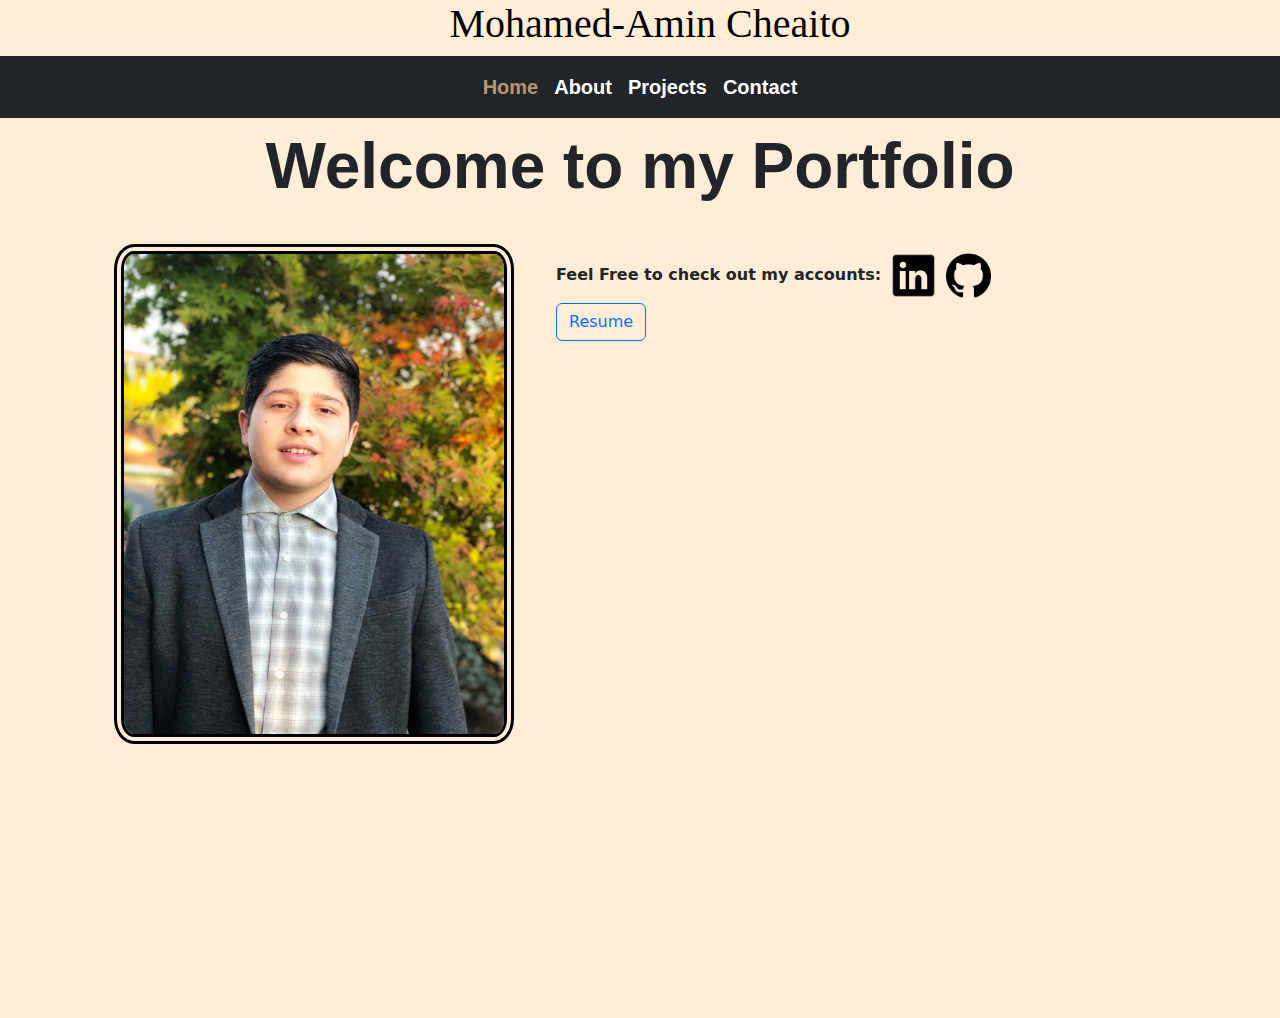
==== index.html @ af098c6a "Added home tab, styles and images" ====
<!DOCTYPE html>
<html lang="en">
  <head>
    <meta charset="UTF-8" />
    <meta http-equiv="X-UA-Compatible" content="IE=edge" />
    <meta name="viewport" content="width=device-width, initial-scale=1.0" />
    <title>Mohamed-Amin's Eportfolio</title>
    <link rel="stylesheet" href="../css/index.css" />
    <link
      rel="stylesheet"
      href="https://cdn.jsdelivr.net/npm/bootstrap@5.0.2/dist/css/bootstrap.min.css"
    />
    <script
      src="https://cdn.jsdelivr.net/npm/@popperjs/core@2.9.2/dist/umd/popper.min.js"
      integrity="sha384-IQsoLXl5PILFhosVNubq5LC7Qb9DXgDA9i+tQ8Zj3iwWAwPtgFTxbJ8NT4GN1R8p"
      crossorigin="anonymous"
    ></script>
    <script
      src="https://cdn.jsdelivr.net/npm/bootstrap@5.0.2/dist/js/bootstrap.min.js"
      integrity="sha384-cVKIPhGWiC2Al4u+LWgxfKTRIcfu0JTxR+EQDz/bgldoEyl4H0zUF0QKbrJ0EcQF"
      crossorigin="anonymous"
    ></script>
    <script defer src="index.js"></script>
  </head>
  <body>
    <div id="TopPage">
      <a id="HeaderName" href="index.html"><h1>Mohamed-Amin Cheaito</h1></a>
    </div>
    <header id="Home">
      <!-- <nav
        class="navbar static-top navbar-expand-lg navbar-dark mx-auto bg-dark"
      >
        <div class="container-fluid">
          <button
            class="navbar-toggler"
            type="button"
            data-bs-toggle="collapse"
            data-bs-target="#navbarSupportedContent"
            aria-controls="navbarSupportedContent"
            aria-expanded="false"
            aria-label="Toggle navigation"
          >
            <span class="navbar-toggler-icon"></span>
          </button>
          <div
            class="collapse navbar-collapse justify-content-between"
            id="navbarSupportedContent"
          >
            <ul class="navbar-nav mx-auto mb-2 mb-lg-0">
              <li class="nav-item">
                <a class="nav-link active" href="index.html">Home</a>
              </li>
              <li class="nav-item">
                <a class="nav-link" href="./Html/about.html">About</a>
              </li>
              <li class="nav-item">
                <a class="nav-link" href="./Html/projects.html">Projects</a>
              </li>
              <li class="nav-item">
                <a class="nav-link" href="./Html/contact.html">Contact</a>
              </li>
            </ul>
          </div>
        </div>
      </nav> -->
    </header>
    <div class="Home_information">
      <span id="WelcomeMessage">Welcome to my Portfolio</span>
      <figure class="row">
        <img
          class="col-lg-6 col-12"
          id="personal_img"
          alt="Picture of me"
          src="./images/MoImg.jpeg"
        />
        <figcaption class="col-lg-6 col-12">
          <p>
            <br />
            <b>Feel Free to check out my accounts:</b>
            <a href="https://www.linkedin.com/in/mohamed-amin-cheaito-32193820a"
              ><img class="PlatformLinkImg" src="./images/Linkedin.png"
            /></a>

            <a href="https://github.com/Mo-Amin"
              ><img class="PlatformLinkImg github" src="./images/Github.png"
            /></a>
            <br />
            <a
              href="../Resume - Mohamed-Amin Cheaito.pdf"
              class="btn btn-outline-primary"
              type="button"
              >Resume</a
            >
          </p>
        </figcaption>
      </figure>
    </div>
  </body>
</html>
---- css/index.css ----
body {
  background-color: rgb(255, 237, 215) !important;
}
.navbar-brand,
h1 {
  font-family: cursive;
  margin-left: 20px;
  text-align: center;
}

@media (max-width: 991px) {
  .navbar-brand {
    display: flex;
    justify-self: flex-end;
  }
}
#HeaderName {
  text-decoration: none;
  color: black;
}
#HeaderName:hover {
  color: rgba(0, 0, 0, 0.5);
}
nav {
  font-size: 20px;
  font-family: "Gill Sans", "Gill Sans MT", Calibri, "Trebuchet MS", sans-serif;
  font-weight: bold;
}
nav a {
  color: white !important;
}

.active {
  color: rgba(255, 204, 145, 0.7) !important;
}

.nav-link:hover {
  color: rgba(255, 204, 145, 0.7) !important;
}

.Home_information {
  height: 100vh;
}
#personal_img {
  /*
  width: 37%;
  height: 60vh;

   width: 450px;
  */
  width: 400px;
  height: 500px;
  border-radius: 5%;

  margin: 20px;
  padding: 0;
  border: double black 10px;
}
figure {
  padding-top: 10px;
  display: flex;
  height: 50vh;

  justify-content: center;
}

.bio {
  text-align: center;
  display: flex;
  justify-content: center;
}

.bio h3 {
  font-family: "Gill Sans", "Gill Sans MT", Calibri, "Trebuchet MS", sans-serif;
  font-weight: bold;
  font-size: 4em;
  display: flex;
  justify-content: center;
}
.PlatformLinkImg {
  height: 55px;
  width: 55px;
}

.github {
  height: 45px;
  width: 45px;
}
#TopPage {
  display: flex;
  justify-content: center;
}
#TopPage .PlatformLinks {
  position: absolute;
  right: 0;
}
p {
  padding-left: 10px;
}
#WelcomeMessage {
  font-family: "Gill Sans", "Gill Sans MT", Calibri, "Trebuchet MS", sans-serif;
  font-weight: bold;
  font-size: 4em;
  display: flex;
  justify-content: center;
}
a:hover {
  opacity: 0.7;
}
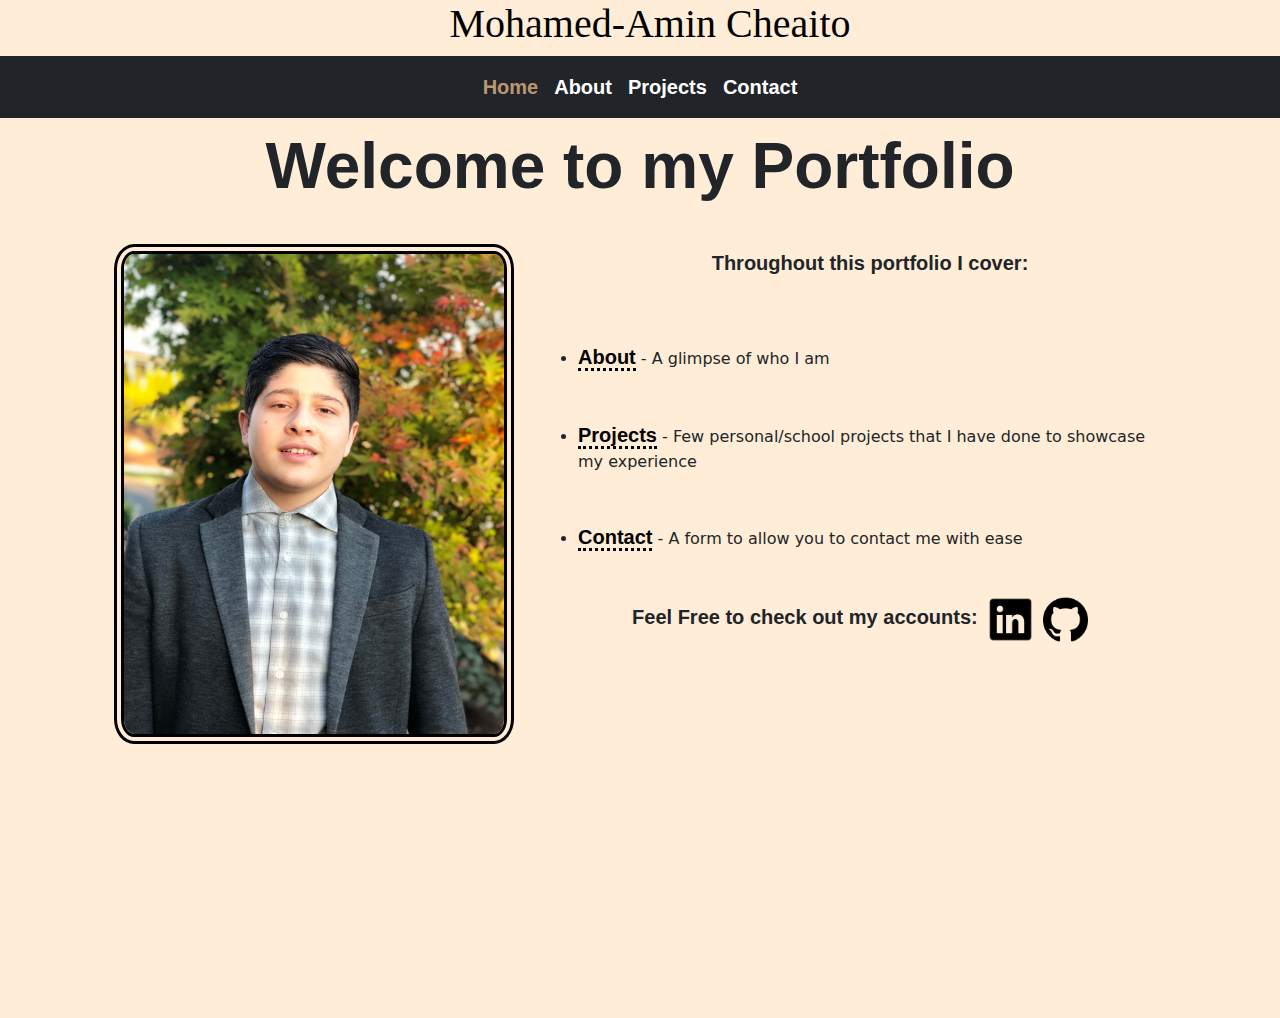
==== commit 9a388bcd: "Fixed home page" ====
--- a/index.html
+++ b/index.html
@@ -74,23 +74,29 @@
           src="./images/MoImg.jpeg"
         />
         <figcaption class="col-lg-6 col-12">
-          <p>
+          <p id="HomeMessage">
             <br />
-            <b>Feel Free to check out my accounts:</b>
-            <a href="https://www.linkedin.com/in/mohamed-amin-cheaito-32193820a"
-              ><img class="PlatformLinkImg" src="./images/Linkedin.png"
-            /></a>
+            <span id="SummaryMessage">Throughout this portfolio I cover:</span>
+            <br /><br />
+            <ul>
+              <li><a class= "LinksToPages" href="about.html">About</a> - A glimpse of who I am </li>
+              <br /><br />
+              <li><a class= "LinksToPages" href="projects.html">Projects</a> - Few personal/school projects that I have done to showcase my experience</li>
+              <br /><br />
+              <li><a class= "LinksToPages" href="contact.html">Contact</a> - A form to allow you to contact me with ease</li>
+            </ul>
+            <br />
+            <div id="Accounts">
+              <b>Feel Free to check out my accounts:</b>
+              <a href="https://www.linkedin.com/in/mohamed-amin-cheaito-32193820a"
+                ><img class="PlatformLinkImg" src="./images/Linkedin.png"
+              /></a>
 
-            <a href="https://github.com/Mo-Amin"
-              ><img class="PlatformLinkImg github" src="./images/Github.png"
-            /></a>
+              <a href="https://github.com/Mo-Amin"
+                ><img class="PlatformLinkImg github" src="./images/Github.png"
+              /></a>
+            </div>
             <br />
-            <a
-              href="../Resume - Mohamed-Amin Cheaito.pdf"
-              class="btn btn-outline-primary"
-              type="button"
-              >Resume</a
-            >
           </p>
         </figcaption>
       </figure>
--- a/css/index.css
+++ b/css/index.css
@@ -8,12 +8,6 @@
   text-align: center;
 }
 
-@media (max-width: 991px) {
-  .navbar-brand {
-    display: flex;
-    justify-self: flex-end;
-  }
-}
 #HeaderName {
   text-decoration: none;
   color: black;
@@ -36,6 +30,7 @@
 
 .nav-link:hover {
   color: rgba(255, 204, 145, 0.7) !important;
+  text-decoration: overline;
 }
 
 .Home_information {
@@ -61,12 +56,6 @@
   display: flex;
   height: 50vh;
 
-  justify-content: center;
-}
-
-.bio {
-  text-align: center;
-  display: flex;
   justify-content: center;
 }
 
@@ -107,3 +96,30 @@
 a:hover {
   opacity: 0.7;
 }
+
+#HomeMessage {
+  padding-left: 20px;
+}
+#Accounts {
+  text-align: center;
+}
+.LinksToPages {
+  color: black;
+  text-decoration: none;
+  border-bottom: 3px dotted black;
+}
+.LinksToPages:hover {
+  color: rgba(0, 0, 0, 0.8);
+}
+#SummaryMessage,
+.LinksToPages,
+#Accounts b {
+  font-family: "Lucida Sans", "Lucida Sans Regular", "Lucida Grande",
+    "Lucida Sans Unicode", Geneva, Verdana, sans-serif;
+  font-weight: bolder;
+  font-size: 20px;
+}
+#SummaryMessage {
+  display: flex;
+  justify-content: center;
+}
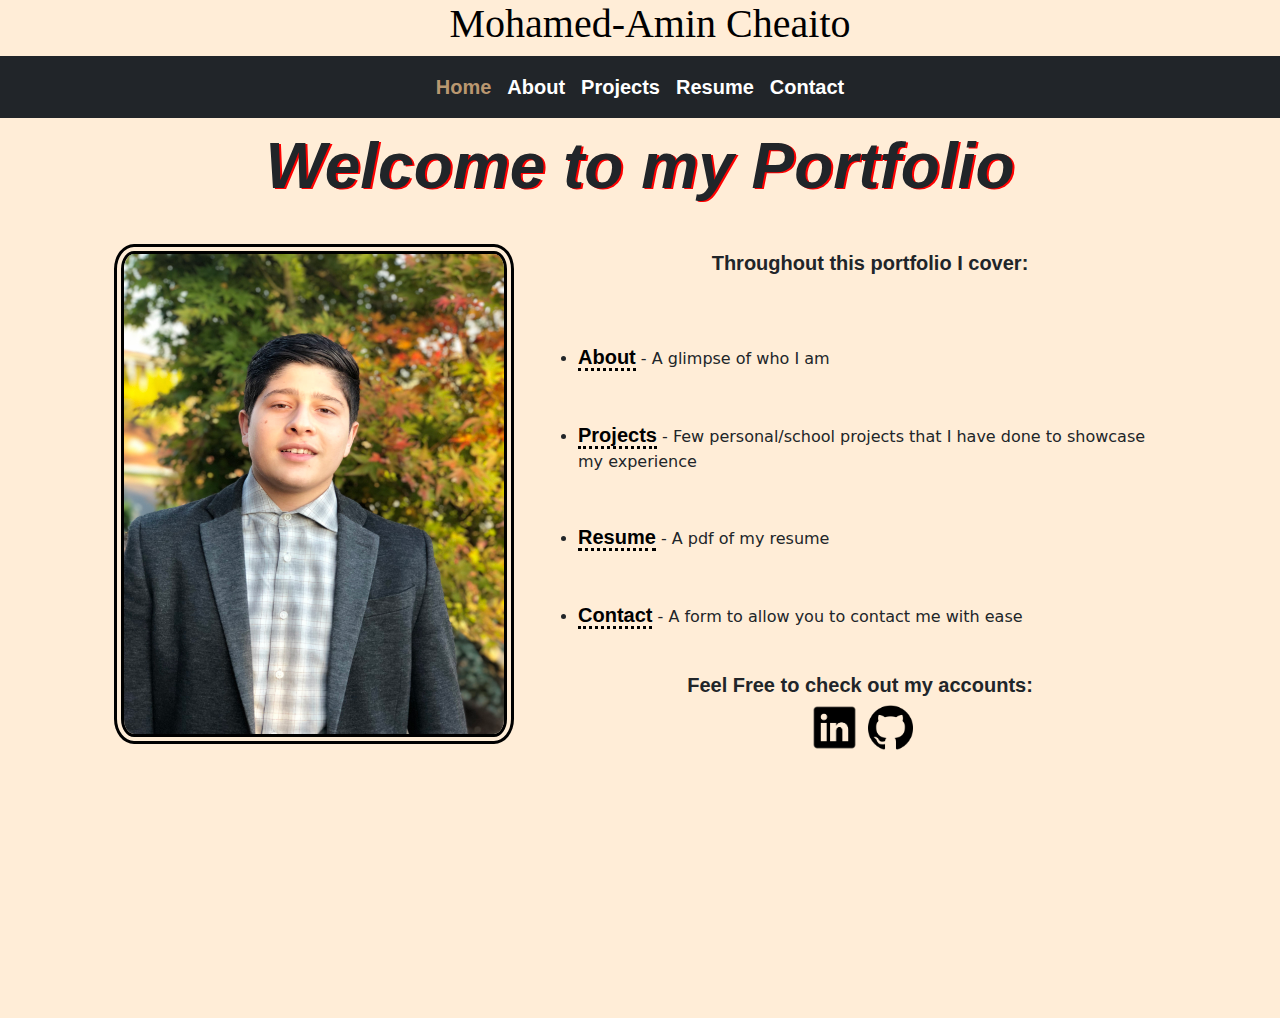
==== commit 2cc1f1cd: "Added about page and edited home page" ====
--- a/index.html
+++ b/index.html
@@ -27,45 +27,11 @@
       <a id="HeaderName" href="index.html"><h1>Mohamed-Amin Cheaito</h1></a>
     </div>
     <header id="Home">
-      <!-- <nav
-        class="navbar static-top navbar-expand-lg navbar-dark mx-auto bg-dark"
-      >
-        <div class="container-fluid">
-          <button
-            class="navbar-toggler"
-            type="button"
-            data-bs-toggle="collapse"
-            data-bs-target="#navbarSupportedContent"
-            aria-controls="navbarSupportedContent"
-            aria-expanded="false"
-            aria-label="Toggle navigation"
-          >
-            <span class="navbar-toggler-icon"></span>
-          </button>
-          <div
-            class="collapse navbar-collapse justify-content-between"
-            id="navbarSupportedContent"
-          >
-            <ul class="navbar-nav mx-auto mb-2 mb-lg-0">
-              <li class="nav-item">
-                <a class="nav-link active" href="index.html">Home</a>
-              </li>
-              <li class="nav-item">
-                <a class="nav-link" href="./Html/about.html">About</a>
-              </li>
-              <li class="nav-item">
-                <a class="nav-link" href="./Html/projects.html">Projects</a>
-              </li>
-              <li class="nav-item">
-                <a class="nav-link" href="./Html/contact.html">Contact</a>
-              </li>
-            </ul>
-          </div>
-        </div>
-      </nav> -->
+     
     </header>
     <div class="Home_information">
       <span id="WelcomeMessage">Welcome to my Portfolio</span>
+      <div id = "quote"></div>
       <figure class="row">
         <img
           class="col-lg-6 col-12"
@@ -83,11 +49,14 @@
               <br /><br />
               <li><a class= "LinksToPages" href="projects.html">Projects</a> - Few personal/school projects that I have done to showcase my experience</li>
               <br /><br />
+              <li><a class= "LinksToPages" href="resume.html">Resume</a> - A pdf of my resume</li>
+              <br /><br />
               <li><a class= "LinksToPages" href="contact.html">Contact</a> - A form to allow you to contact me with ease</li>
             </ul>
             <br />
             <div id="Accounts">
               <b>Feel Free to check out my accounts:</b>
+              <div>
               <a href="https://www.linkedin.com/in/mohamed-amin-cheaito-32193820a"
                 ><img class="PlatformLinkImg" src="./images/Linkedin.png"
               /></a>
@@ -96,6 +65,7 @@
                 ><img class="PlatformLinkImg github" src="./images/Github.png"
               /></a>
             </div>
+            </div>
             <br />
           </p>
         </figcaption>
--- a/css/index.css
+++ b/css/index.css
@@ -1,7 +1,7 @@
 body {
   background-color: rgb(255, 237, 215) !important;
 }
-.navbar-brand,
+
 h1 {
   font-family: cursive;
   margin-left: 20px;
@@ -87,11 +87,13 @@
   padding-left: 10px;
 }
 #WelcomeMessage {
-  font-family: "Gill Sans", "Gill Sans MT", Calibri, "Trebuchet MS", sans-serif;
+  font-family:Impact, Haettenschweiler, 'Arial Narrow Bold', sans-serif;
   font-weight: bold;
   font-size: 4em;
   display: flex;
   justify-content: center;
+  font-style: italic;
+  text-shadow: 2px 1px #FF0000;
 }
 a:hover {
   opacity: 0.7;
@@ -123,3 +125,15 @@
   display: flex;
   justify-content: center;
 }
+
+#pdfFrame {
+  display: flex;
+  justify-content: center;
+  width: 100vw;
+  height: 100vh;
+}
+#pdfFrame iframe {
+  margin-top: 10px;
+  width: 80%;
+  height: 80%;
+}
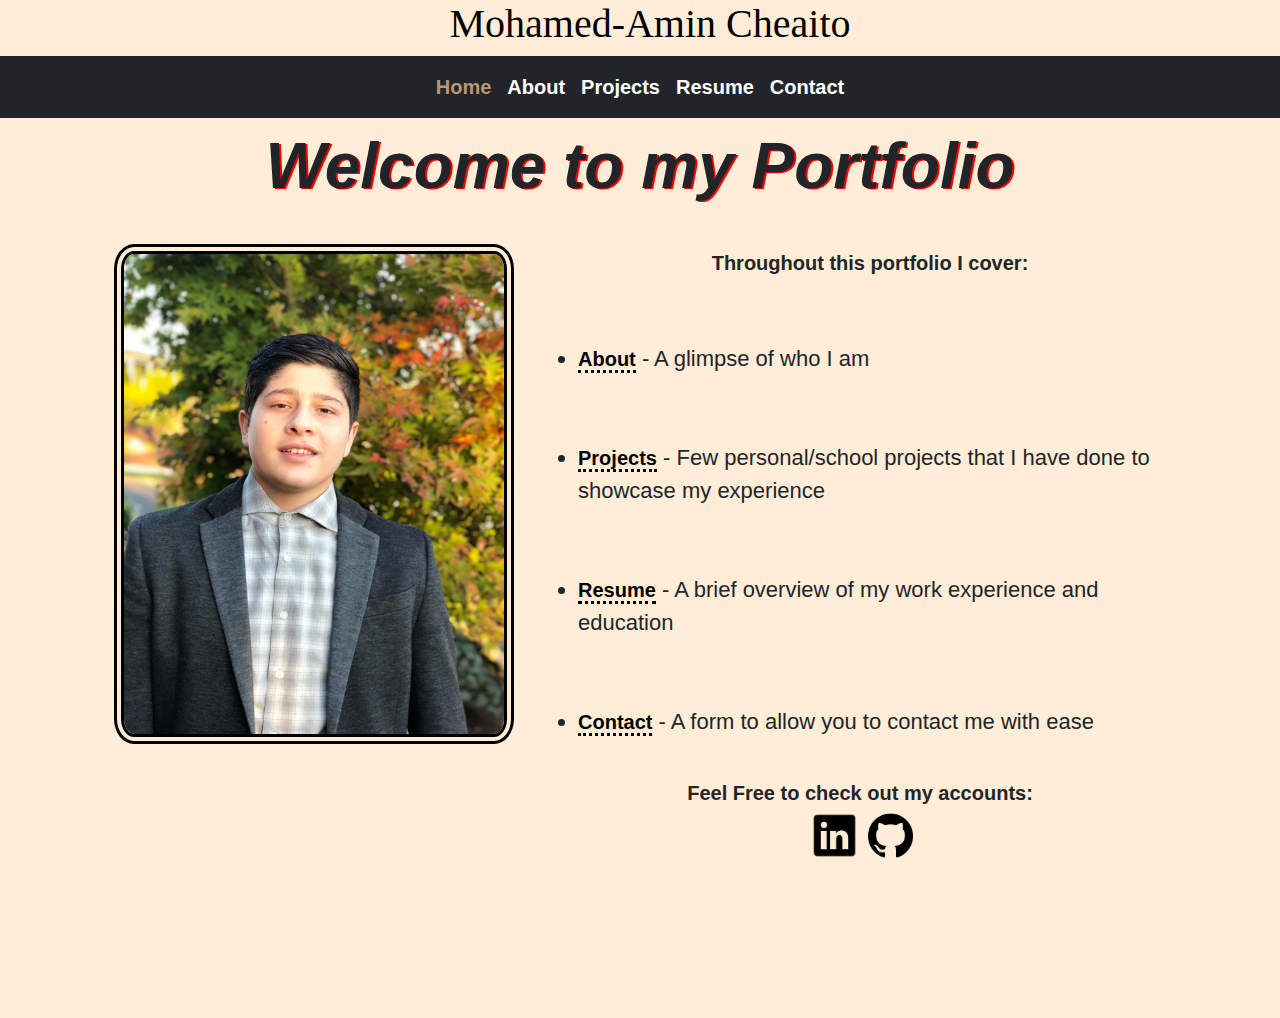
==== commit 81e42f9c: "Made many changes to most of the pages (fixed errors)" ====
--- a/index.html
+++ b/index.html
@@ -5,7 +5,8 @@
     <meta http-equiv="X-UA-Compatible" content="IE=edge" />
     <meta name="viewport" content="width=device-width, initial-scale=1.0" />
     <title>Mohamed-Amin's Eportfolio</title>
-    <link rel="stylesheet" href="../css/index.css" />
+    <link href='https://fonts.googleapis.com/css?family=Pacifico' rel='stylesheet'>
+    <link rel="stylesheet" href="./css/index.css" />
     <link
       rel="stylesheet"
       href="https://cdn.jsdelivr.net/npm/bootstrap@5.0.2/dist/css/bootstrap.min.css"
@@ -44,12 +45,12 @@
             <br />
             <span id="SummaryMessage">Throughout this portfolio I cover:</span>
             <br /><br />
-            <ul>
+            <ul id="pagesList">
               <li><a class= "LinksToPages" href="about.html">About</a> - A glimpse of who I am </li>
               <br /><br />
               <li><a class= "LinksToPages" href="projects.html">Projects</a> - Few personal/school projects that I have done to showcase my experience</li>
               <br /><br />
-              <li><a class= "LinksToPages" href="resume.html">Resume</a> - A pdf of my resume</li>
+              <li><a class= "LinksToPages" href="resume.html">Resume</a> - A brief overview of my work experience and education</li>
               <br /><br />
               <li><a class= "LinksToPages" href="contact.html">Contact</a> - A form to allow you to contact me with ease</li>
             </ul>
@@ -58,11 +59,11 @@
               <b>Feel Free to check out my accounts:</b>
               <div>
               <a href="https://www.linkedin.com/in/mohamed-amin-cheaito-32193820a"
-                ><img class="PlatformLinkImg" src="./images/Linkedin.png"
+                ><img class="PlatformLinkImg" alt="Personal Linkedin Profile"src="./images/Linkedin.png"
               /></a>
 
               <a href="https://github.com/Mo-Amin"
-                ><img class="PlatformLinkImg github" src="./images/Github.png"
+                ><img class="PlatformLinkImg github" alt="Personal Github repos"src="./images/Github.png"
               /></a>
             </div>
             </div>
--- a/css/index.css
+++ b/css/index.css
@@ -87,13 +87,14 @@
   padding-left: 10px;
 }
 #WelcomeMessage {
-  font-family:Impact, Haettenschweiler, 'Arial Narrow Bold', sans-serif;
+  font-family: Impact, Haettenschweiler, "Arial Narrow Bold", sans-serif;
   font-weight: bold;
   font-size: 4em;
   display: flex;
   justify-content: center;
+  text-align: center;
   font-style: italic;
-  text-shadow: 2px 1px #FF0000;
+  text-shadow: 2px 1px #ff0000;
 }
 a:hover {
   opacity: 0.7;
@@ -137,3 +138,8 @@
   width: 80%;
   height: 80%;
 }
+
+#pagesList {
+  font-family: "Segoe UI", Tahoma, Geneva, Verdana, sans-serif;
+  font-size: 22px;
+}
